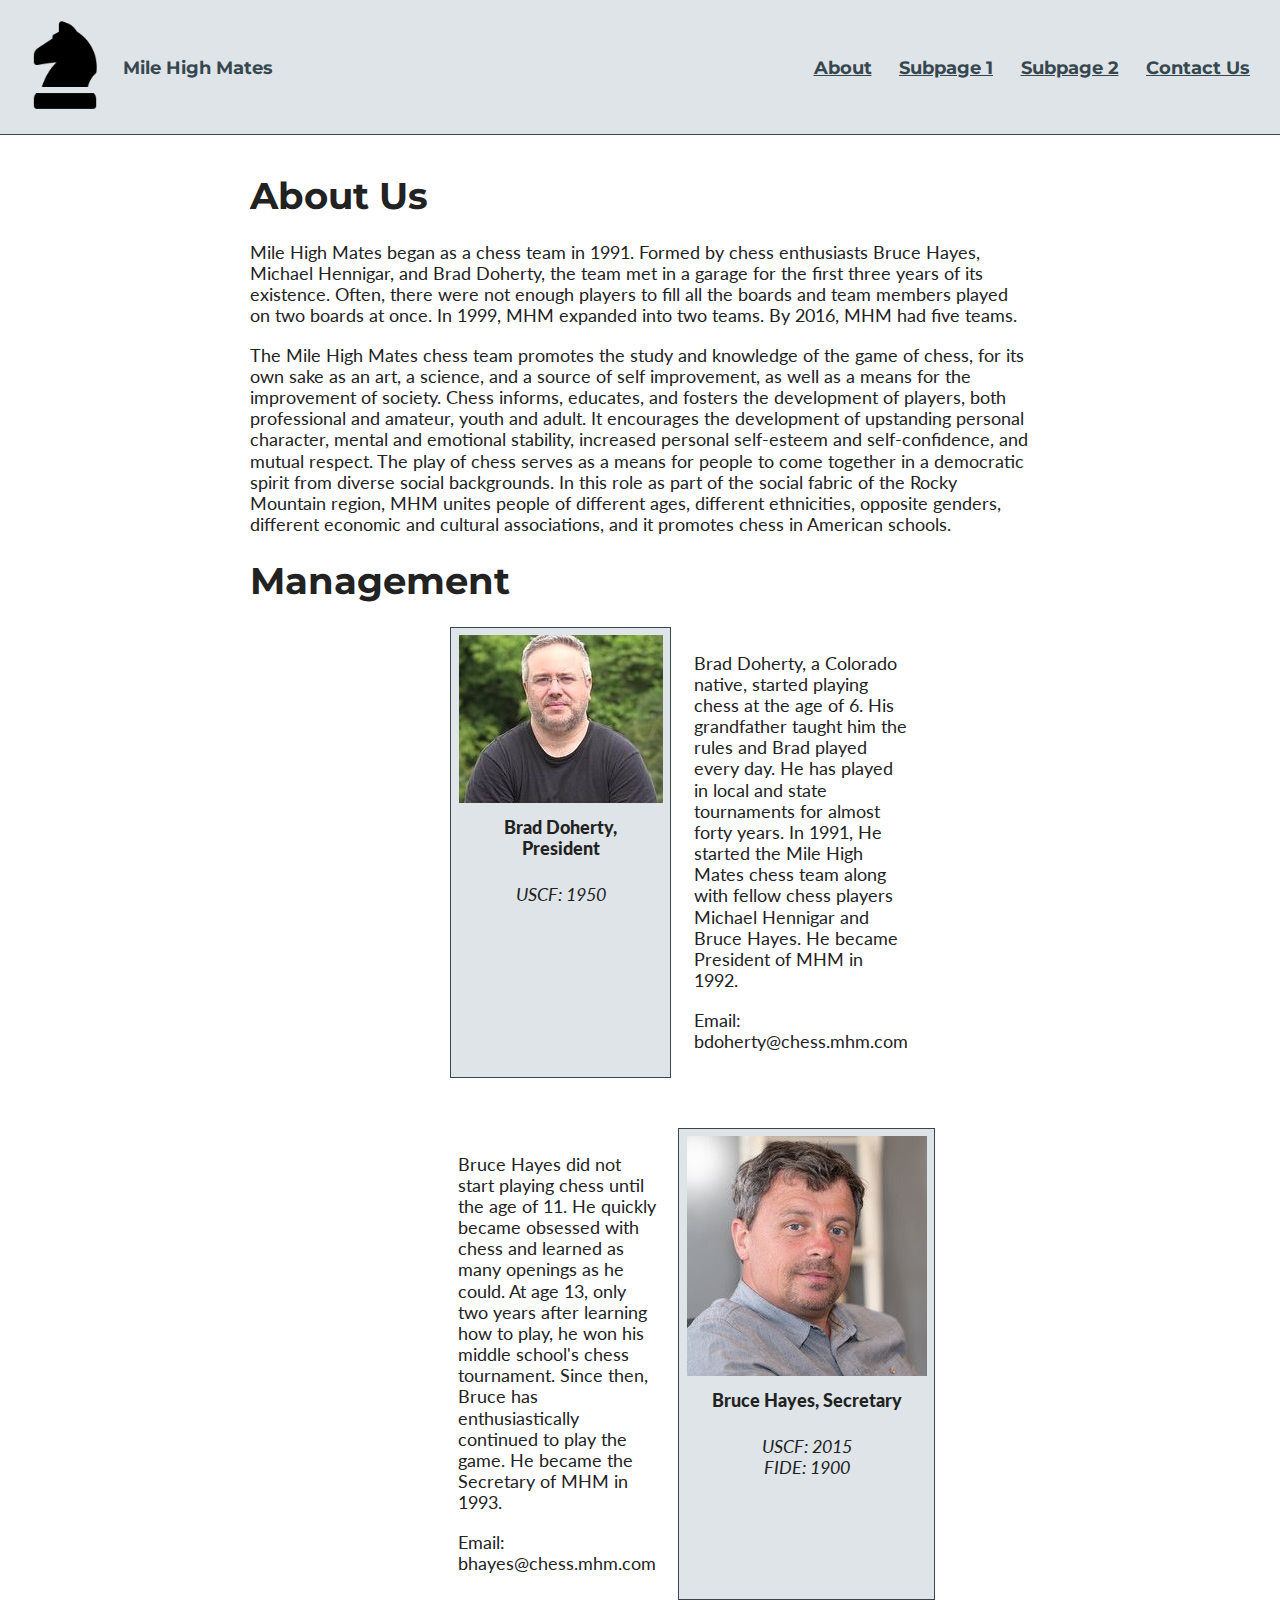
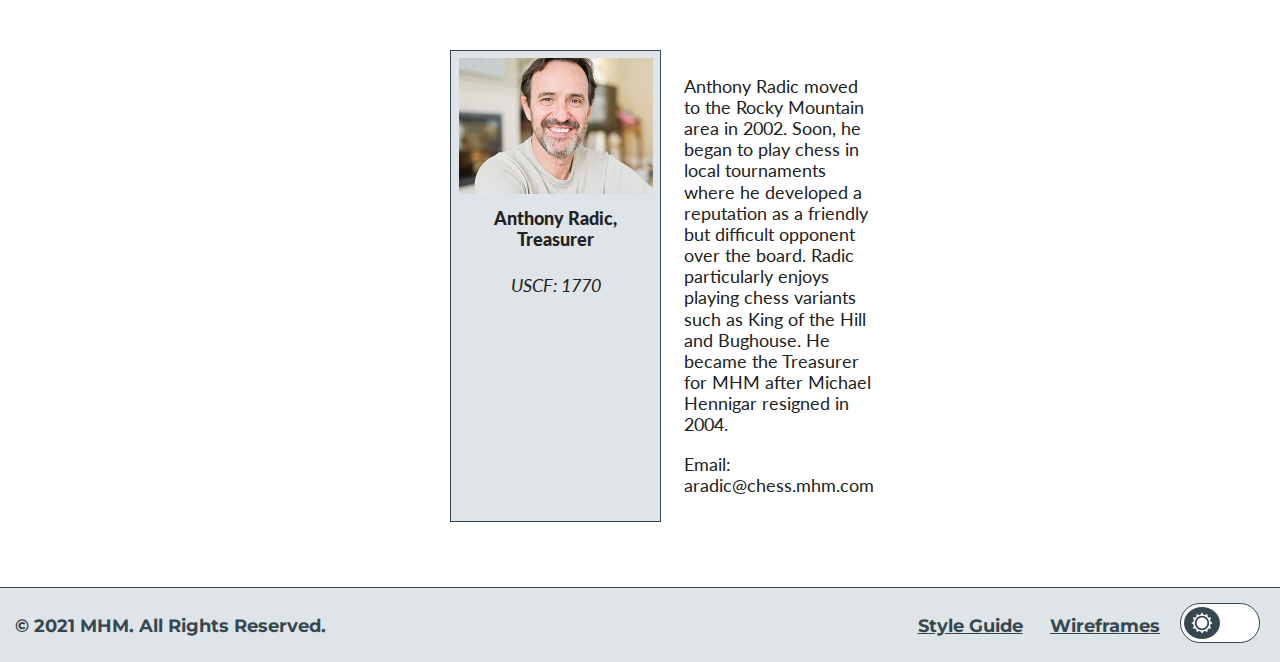
==== about.html @ fd8a2929 "working on about page - 3/19" ====
<!doctype html>
<html lang="en">
<head>
    <meta charset="utf-8">
    <meta name="viewport" content="width=device-width, initial-scale=1.0">
    <title>Home</title>
    <link rel="preconnect" href="https://fonts.gstatic.com">
    <link href="https://fonts.googleapis.com/css2?family=Lato&family=Montserrat&display=swap" rel="stylesheet">
    <link rel="stylesheet" href="css/normalize.css">
    <link rel="stylesheet" href="css/main.css">
    <style>
        h1 {
            font-family: var(--alt-font);
        }

        section {
            display: grid;
            grid-template-rows: auto;
            grid-template-columns: auto auto;
            padding-left: 200px;
            padding-right: 200px;
            padding-bottom: 50px;
        }

        .card {
            max-width: 250px;
            padding: 7.5px;
            grid-row: 1;
            grid-column: 1;
            border: 1px solid var(--border-color);
            background-color: var(--alt-background-color);
            text-align: center;
        }

        .card img {
            margin-bottom: -15px;
        }

        .container {
            margin: 7.5px 7.5px -15px 7.5px;
            vertical-align: middle;
        }

        .alt-card {
            max-width: 250px;
            padding: 7.5px;
            grid-row: 1;
            grid-column: 2;
            border: 1px solid var(--border-color);
            background-color: var(--alt-background-color);
            text-align: center;
        }

        .alt-card img {
            margin-bottom: -15px;
        }

        body.dark-mode .card {
            border: 1px solid var(--dark-border-color);
            background-color: var(--dark-alt-background-color);
        }

        body.dark-mode .alt-card {
            border: 1px solid var(--dark-border-color);
            background-color: var(--dark-alt-background-color);
        }

        .description {
            grid-row: 1;
            grid-column: 2;
            margin: 7.5px;
            padding-left: 15px;
        }

        .alt-description {
            grid-row: 1;
            grid-column: 1;
            margin: 7.5px;
            padding-right: 15px;
        }

        @media (max-width: 768px) {
            section {
                padding-left: 0px;
                padding-right: 0px;
            }
        }
    </style>
    <script src="js/dark-mode.js"></script>
    <script src="js/fake-send.js"></script>
</head>
<body>
    <header>
        <div id="logo-wrapper">
            <a href="index.html">
                <img src="assets/dark-knight.png" id="logo">
            </a>
        </div>
        <div id="company-name">
            Mile High Mates
        </div>
        <nav>
            <ul>
                <li>
                    <a href="about.html">
                        About
                    </a>
                </li>
                <li>
                    <a href="subpage-1.html">
                        Subpage 1
                    </a>
                </li>
                <li>
                    <a href="subpage-2.html">
                        Subpage 2
                    </a>
                </li>
                <li>
                    <a href="contact-us.html">
                        Contact Us
                    </a>
                </li>
            </ul>
        </nav>
    </header>
    <main>
        <h1>About Us</h1>
        <p>
            Mile High Mates began as a chess team in 1991. Formed by chess enthusiasts Bruce Hayes, Michael Hennigar, and Brad Doherty, the team met in a garage for the first three years of its existence. Often, there were not enough players to fill all the boards and team members played on two boards at once. In 1999, MHM expanded into two teams. By 2016, MHM had five teams.
        </p>
        <p>
            The Mile High Mates chess team promotes the study and knowledge of the game of chess, for its own sake as an art, a science, and a source of self improvement, as well as a means for the improvement of society. Chess informs, educates, and fosters the development of players, both professional and amateur, youth and adult. It encourages the development of upstanding personal character, mental and emotional stability, increased personal self-esteem and self-confidence, and mutual respect. The play of chess serves as a means for people to come together in a democratic spirit from diverse social backgrounds. In this role as part of the social fabric of the Rocky Mountain region, MHM unites people of different ages, different ethnicities, opposite genders, different economic and cultural associations, and it promotes chess in American schools.
        </p>
        <h1>Management</h1>
        <section>
            <div class="card">
                <img src="assets/about/doherty.jpg" alt="Brad Doherty">
                <div class="container">
                  <h4><b>Brad Doherty, President</b></h4>
                  <p><i>USCF: 1950</i></p>
                </div>
              </div>
            <div class="description">
                <p>Brad Doherty, a Colorado native, started playing chess at the age of 6. His grandfather taught him the rules and Brad played every day. He has played in local and state tournaments for almost forty years. In 1991, He started the Mile High Mates chess team along with fellow chess players Michael Hennigar and Bruce Hayes. He became President of MHM in 1992.</p>
                <p>Email: bdoherty@chess.mhm.com</p>
            </div>
        </section>
        <section>
            <div class="alt-description">
                <p>Bruce Hayes did not start playing chess until the age of 11. He quickly became obsessed with chess and learned as many openings as he could. At age 13, only two years after learning how to play, he won his middle school's chess tournament. Since then, Bruce has enthusiastically continued to play the game. He became the Secretary of MHM in 1993.</p>
                <p>Email: bhayes@chess.mhm.com</p>
            </div>
            <div class="alt-card">
                <img src="assets/about/hayes.jpg" alt="Bruce Hayes">
                <div class="container">
                  <h4><b>Bruce Hayes, Secretary</b></h4>
                  <p><i>USCF: 2015<br />FIDE: 1900</i></p>
                </div>
              </div>
        </section>
        <section>
            <div class="card">
                <img src="assets/about/radic.jpg" alt="Anthony Radic">
                <div class="container">
                  <h4><b>Anthony Radic, Treasurer</b></h4>
                  <p><i>USCF: 1770</i></p>
                </div>
              </div>
            <div class="description">
                <p>Anthony Radic moved to the Rocky Mountain area in 2002. Soon, he began to play chess in local tournaments where he developed a reputation as a friendly but difficult opponent over the board. Radic particularly enjoys playing chess variants such as King of the Hill and Bughouse. He became the Treasurer for MHM after Michael Hennigar resigned in 2004.</p>
                <p>Email: aradic@chess.mhm.com</p>
            </div>
        </section>
    </main>
    <footer>
        <div id="legal">
            &copy; 2021 MHM. All Rights Reserved.
        </div>
        <nav>
            <ul>
                <li>
                    <a href="style-guide.html">
                        Style Guide
                    </a>
                </li>
                <li>
                    <a href="wireframes.html">
                        Wireframes
                    </a>
                </li>
            </ul>
        </nav>
        <div id="dark-mode">
            <div class="icon" id="sun-icon">
                <svg xmlns="http://www.w3.org/2000/svg" width="24" height="24" viewBox="0 0 24 24"><path d="M22.088 13.126l1.912-1.126-1.912-1.126c-1.021-.602-1.372-1.91-.788-2.942l1.093-1.932-2.22-.02c-1.185-.01-2.143-.968-2.153-2.153l-.02-2.219-1.932 1.093c-1.031.583-2.34.233-2.941-.788l-1.127-1.913-1.127 1.913c-.602 1.021-1.91 1.372-2.941.788l-1.932-1.093-.02 2.219c-.01 1.185-.968 2.143-2.153 2.153l-2.22.02 1.093 1.932c.584 1.032.233 2.34-.788 2.942l-1.912 1.126 1.912 1.126c1.021.602 1.372 1.91.788 2.942l-1.093 1.932 2.22.02c1.185.01 2.143.968 2.153 2.153l.02 2.219 1.932-1.093c1.031-.583 2.34-.233 2.941.788l1.127 1.913 1.127-1.913c.602-1.021 1.91-1.372 2.941-.788l1.932 1.093.02-2.219c.011-1.185.969-2.143 2.153-2.153l2.22-.02-1.093-1.932c-.584-1.031-.234-2.34.788-2.942zm-10.117 6.874c-4.411 0-8-3.589-8-8s3.588-8 8-8 8 3.589 8 8-3.589 8-8 8zm6.029-8c0 3.313-2.687 6-6 6s-6-2.687-6-6 2.687-6 6-6 6 2.687 6 6z"/></svg>
            </div>
            <div id="tgl-wrapper">
                <input class="tgl" id="dark-mode-toggle" type="checkbox"/>
                <label class="tgl-btn" for="dark-mode-toggle"></label>
            </div>
            <div class="icon" id="moon-icon">
                <svg xmlns="http://www.w3.org/2000/svg" width="24" height="24" viewBox="0 0 24 24"><path d="M12 10.999c1.437.438 2.562 1.564 2.999 3.001.44-1.437 1.565-2.562 3.001-3-1.436-.439-2.561-1.563-3.001-3-.437 1.436-1.562 2.561-2.999 2.999zm8.001.001c.958.293 1.707 1.042 2 2.001.291-.959 1.042-1.709 1.999-2.001-.957-.292-1.707-1.042-2-2-.293.958-1.042 1.708-1.999 2zm-1-9c-.437 1.437-1.563 2.562-2.998 3.001 1.438.44 2.561 1.564 3.001 3.002.437-1.438 1.563-2.563 2.996-3.002-1.433-.437-2.559-1.564-2.999-3.001zm-7.001 22c-6.617 0-12-5.383-12-12s5.383-12 12-12c1.894 0 3.63.497 5.37 1.179-2.948.504-9.37 3.266-9.37 10.821 0 7.454 5.917 10.208 9.37 10.821-1.5.846-3.476 1.179-5.37 1.179z"/></svg>
            </div>
        </div>
    </footer>
</body>
</html>
---- css/main.css ----
:root {
    /* Settings */
    --spacing: 15px;
    --font-size: 1.15rem;
    /* Normal Colors */
    --background-color: #FFFFFF;
    --alt-background-color: #DEE4E7;
    --font-color: #222222;
    --alt-font-color: #37474F;
    --border-color: #37474F;
    /* Dark Mode Colors */
    --dark-background-color: #222222;
    --dark-alt-background-color: #37474F;
    --dark-font-color: #FFFFFF;
    --dark-alt-font-color: #DEE4E7;
    --dark-border-color: #DEE4E7;
    /* Fonts */
    --main-font: 'Lato', sans-serif;
    --alt-font: 'Montserrat', sans-serif;
}

html, body {
    margin: 0;
    padding: 0;
    width: 100%;
    height: 100%;
    text-rendering: optimizeLegibility;
}

body {
    display: flex;
    flex-direction: column;
    font-size: 62.5%;
}

header {
    display: grid;
    grid-template-rows: auto;
    grid-template-columns: auto auto 1fr;
    font-size: var(--font-size);
    padding: var(--spacing);
    border-bottom: 1px solid var(--border-color);
    color: var(--alt-font-color);
    background-color: var(--alt-background-color);
}

header, footer {
    font-family: var(--alt-font);
    font-weight: bold;
}

header #logo-wrapper {
    display: flex;
    align-items: center;
    grid-row: 1;
    grid-column: 1;
}

header a {
    color: var(--alt-font-color);
}

#logo {
    max-width: 100px;
    max-height: auto;
}

header #company-name {
    grid-row: 1;
    grid-column: 2;
    display: flex;
    align-items: center;
    margin-left: 7.5px;
}

header nav {
    grid-row: 1;
    grid-column: 3;
    display: flex;
    align-items: center;
    margin-left: auto;
}

header nav ul {
    margin: 0;
    padding: 0;
    list-style-type: none;
}

header nav ul li {
    display: inline-block;
    padding: 7.5px;
    margin-right: 7.5px;
}

main {
    flex: 1;
    font-size: var(--font-size);
    font-family: var(--main-font);
    padding-top: var(--spacing);
    padding-bottom: var(--spacing);
    padding-left: 250px;
    padding-right: 250px;
    color: var(--font-color);
    background-color: var(--background-color);
}

footer {
    display: grid;
    grid-template-rows: auto;
    grid-template-columns: auto 1fr auto;
    font-size: var(--font-size);
    border-top: 1px solid var(--border-color);
    padding: var(--spacing);
    color: var(--alt-font-color);
    background-color: var(--alt-background-color);
}

footer a {
    color: var(--alt-font-color);
}

footer #legal {
    grid-row: 1;
    grid-column: 1;
    display: flex;
    align-items: center;
}

footer nav {
    grid-row: 1;
    grid-column: 2;
    display: flex;
    align-items: center;
    margin-left: auto;
}

footer nav ul {
    margin: 0;
    padding: 0;
    list-style-type: none;
}

footer nav ul li {
    display: inline-block;
    padding: 7.5px;
    margin-right: 7.5px;
}

footer #dark-mode {
    grid-row: 1;
    grid-column: 3;
}

footer #dark-mode .icon {
    position: relative;
    display: inline-block;
    z-index: 100;
    pointer-events: none;
}

footer #dark-mode .icon svg path {
    fill: var(--background-color);
}

footer #dark-mode #sun-icon svg {
    transform: scale(0.9);
    position: absolute;
    top: -32px;
    left: 15px;
}

footer #dark-mode #moon-icon svg {
    transform: scale(0.85);
    position: absolute;
    top: -32px;
    right: 15px;
}

footer #dark-mode #tgl-wrapper {
    display: inline-block;
}

footer #dark-mode #tgl-wrapper .tgl {
    display: none;
}

footer #dark-mode #tgl-wrapper .tgl, .tgl:after, .tgl:before, .tgl *, .tgl *:after, .tgl *:before, .tgl + .tgl-btn {
    box-sizing: border-box;
}

footer #dark-mode #tgl-wrapper .tgl::-moz-selection, .tgl:after::-moz-selection, .tgl:before::-moz-selection, .tgl *::-moz-selection, .tgl *:after::-moz-selection, .tgl *:before::-moz-selection, .tgl + .tgl-btn::-moz-selection {
    background: none;
}

footer #dark-mode #tgl-wrapper .tgl::selection, .tgl:after::selection, .tgl:before::selection, .tgl *::selection, .tgl *:after::selection, .tgl *:before::selection, .tgl + .tgl-btn::selection {
    background: none;
}

footer #dark-mode #tgl-wrapper .tgl + .tgl-btn {
    outline: 0;
    display: block;
    width: 80px;
    height: 40px;
    position: relative;
    cursor: pointer;
    -webkit-user-select: none;
    -moz-user-select: none;
    -ms-user-select: none;
    user-select: none;
    background-color: var(--background-color);
    border: 1px solid var(--border-color);
    border-radius: 30px;
    padding: 3px;
    transition: all 0.4s ease;
}

footer #dark-mode #tgl-wrapper .tgl + .tgl-btn:after, .tgl + .tgl-btn:before {
    position: relative;
    display: block;
    content: "";
    width: 50%;
    height: 100%;
}

footer #dark-mode #tgl-wrapper .tgl + .tgl-btn:after {
    left: 0;
    border-radius: 50%;
    background-color: var(--border-color);
    transition: all 0.2s ease;
}

footer #dark-mode #tgl-wrapper .tgl + .tgl-btn:before {
    display: none;
    transition: all 0.2s ease;
}

footer #dark-mode #tgl-wrapper .tgl:checked + .tgl-btn:after {
    left: 50%;
    transition: all 0.2s ease;
}

/*===========================================*\
  APPLY DARK MODE COLORS WHEN DARK MODE IS ON 
\*===========================================*/

body.dark-mode header {
    border-bottom: 1px solid var(--dark-border-color);
    color: var(--dark-alt-font-color);
    background-color: var(--dark-alt-background-color);
}

body.dark-mode header a {
    color: var(--dark-alt-font-color);
}

body.dark-mode main {
    color: var(--dark-font-color);
    background-color: var(--dark-background-color);
}

body.dark-mode footer {
    border-top: 1px solid var(--dark-border-color);
    color: var(--dark-alt-font-color);
    background-color: var(--dark-alt-background-color);
}

body.dark-mode footer a {
    color: var(--dark-alt-font-color);
}

body.dark-mode footer #dark-mode .icon svg path {
    fill: var(--dark-background-color);
}

body.dark-mode footer #dark-mode #tgl-wrapper .tgl + .tgl-btn {
    background-color: var(--dark-background-color);
    border: 1px solid var(--dark-border-color);
}

body.dark-mode footer #dark-mode #tgl-wrapper .tgl + .tgl-btn:after {
    background-color: var(--dark-border-color);
}

/*=====================*\
  RESPONSIVE WEB DESIGN 
\*=====================*/

@media (max-width: 1000px) {
    main {
        padding-left: 100px;
        padding-right: 100px;
    }
}
@media (max-width: 768px) {
    main {
        padding-left: var(--spacing);
        padding-right: var(--spacing);
    }

    header nav ul li, footer nav ul li {
        list-style: none;
        display: block;
    }

    #legal {
        font-size: 0.75rem;
    }
}
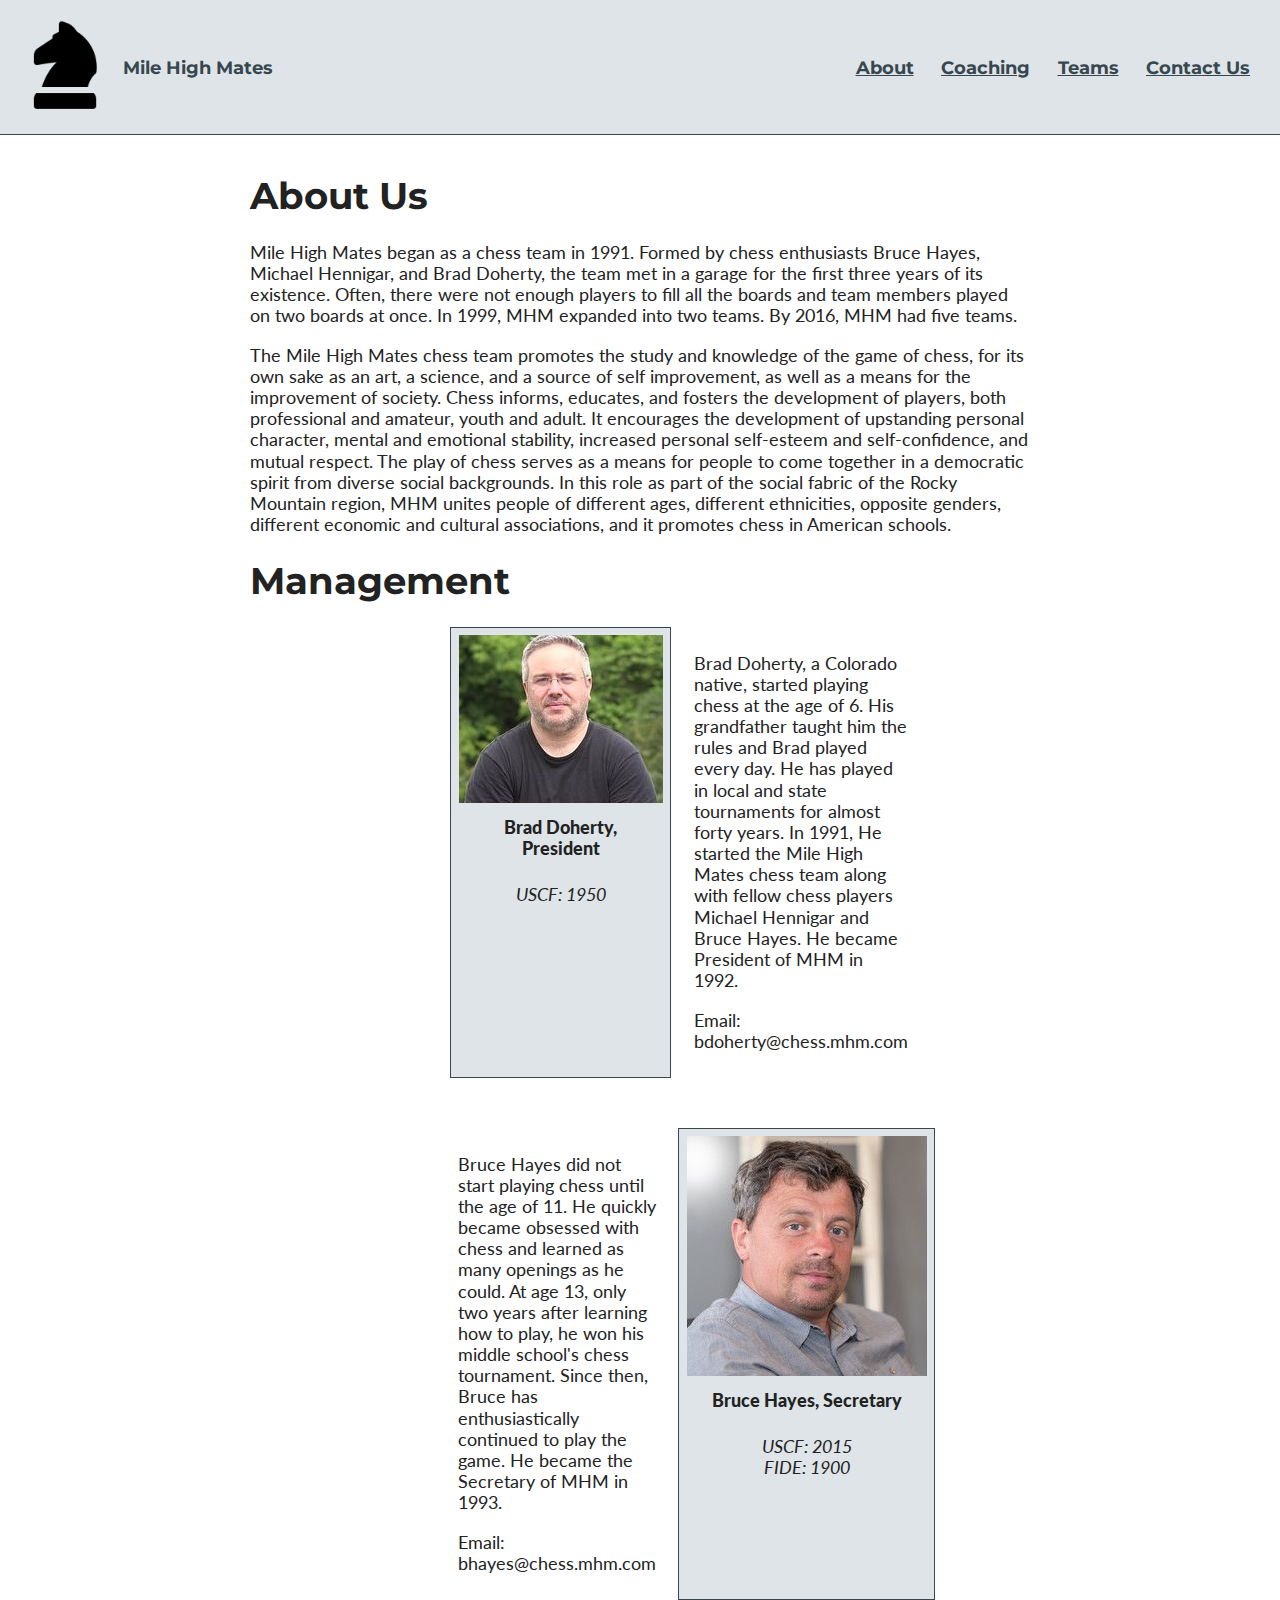
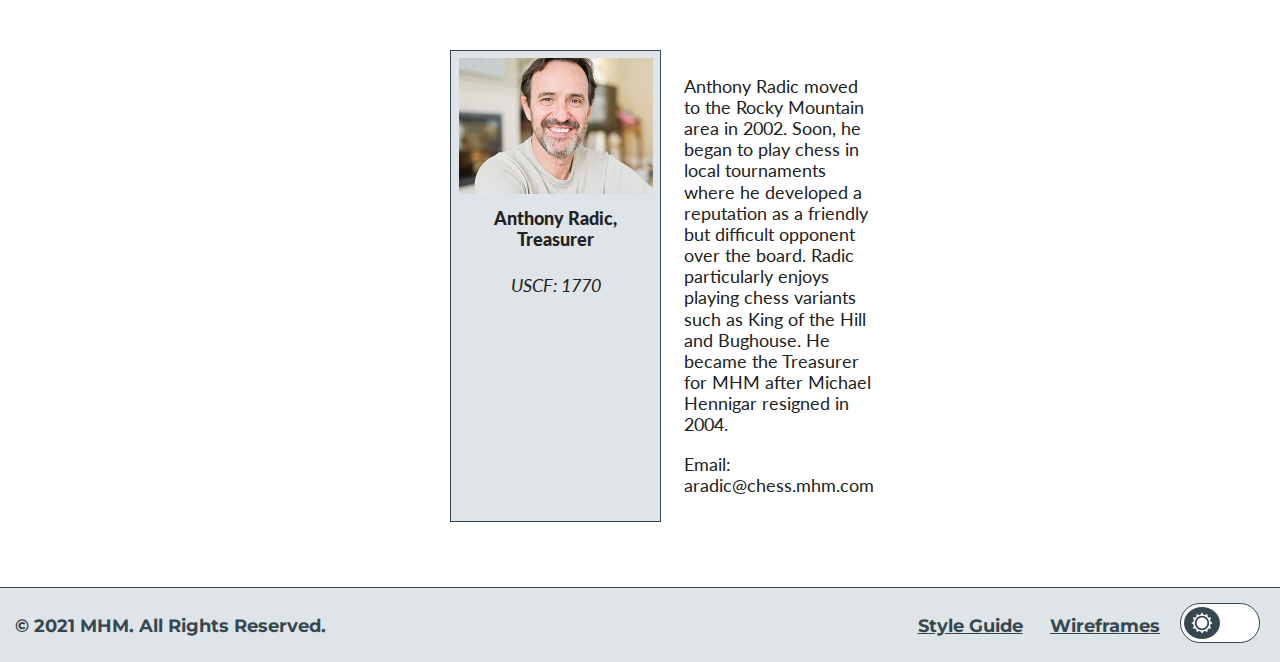
==== commit 28f34d7d: "fixing subpages & broken links - 3/22" ====
--- a/about.html
+++ b/about.html
@@ -107,13 +107,13 @@
                     </a>
                 </li>
                 <li>
-                    <a href="subpage-1.html">
-                        Subpage 1
-                    </a>
-                </li>
-                <li>
-                    <a href="subpage-2.html">
-                        Subpage 2
+                    <a href="coaching.html">
+                        Coaching
+                    </a>
+                </li>
+                <li>
+                    <a href="teams.html">
+                        Teams
                     </a>
                 </li>
                 <li>
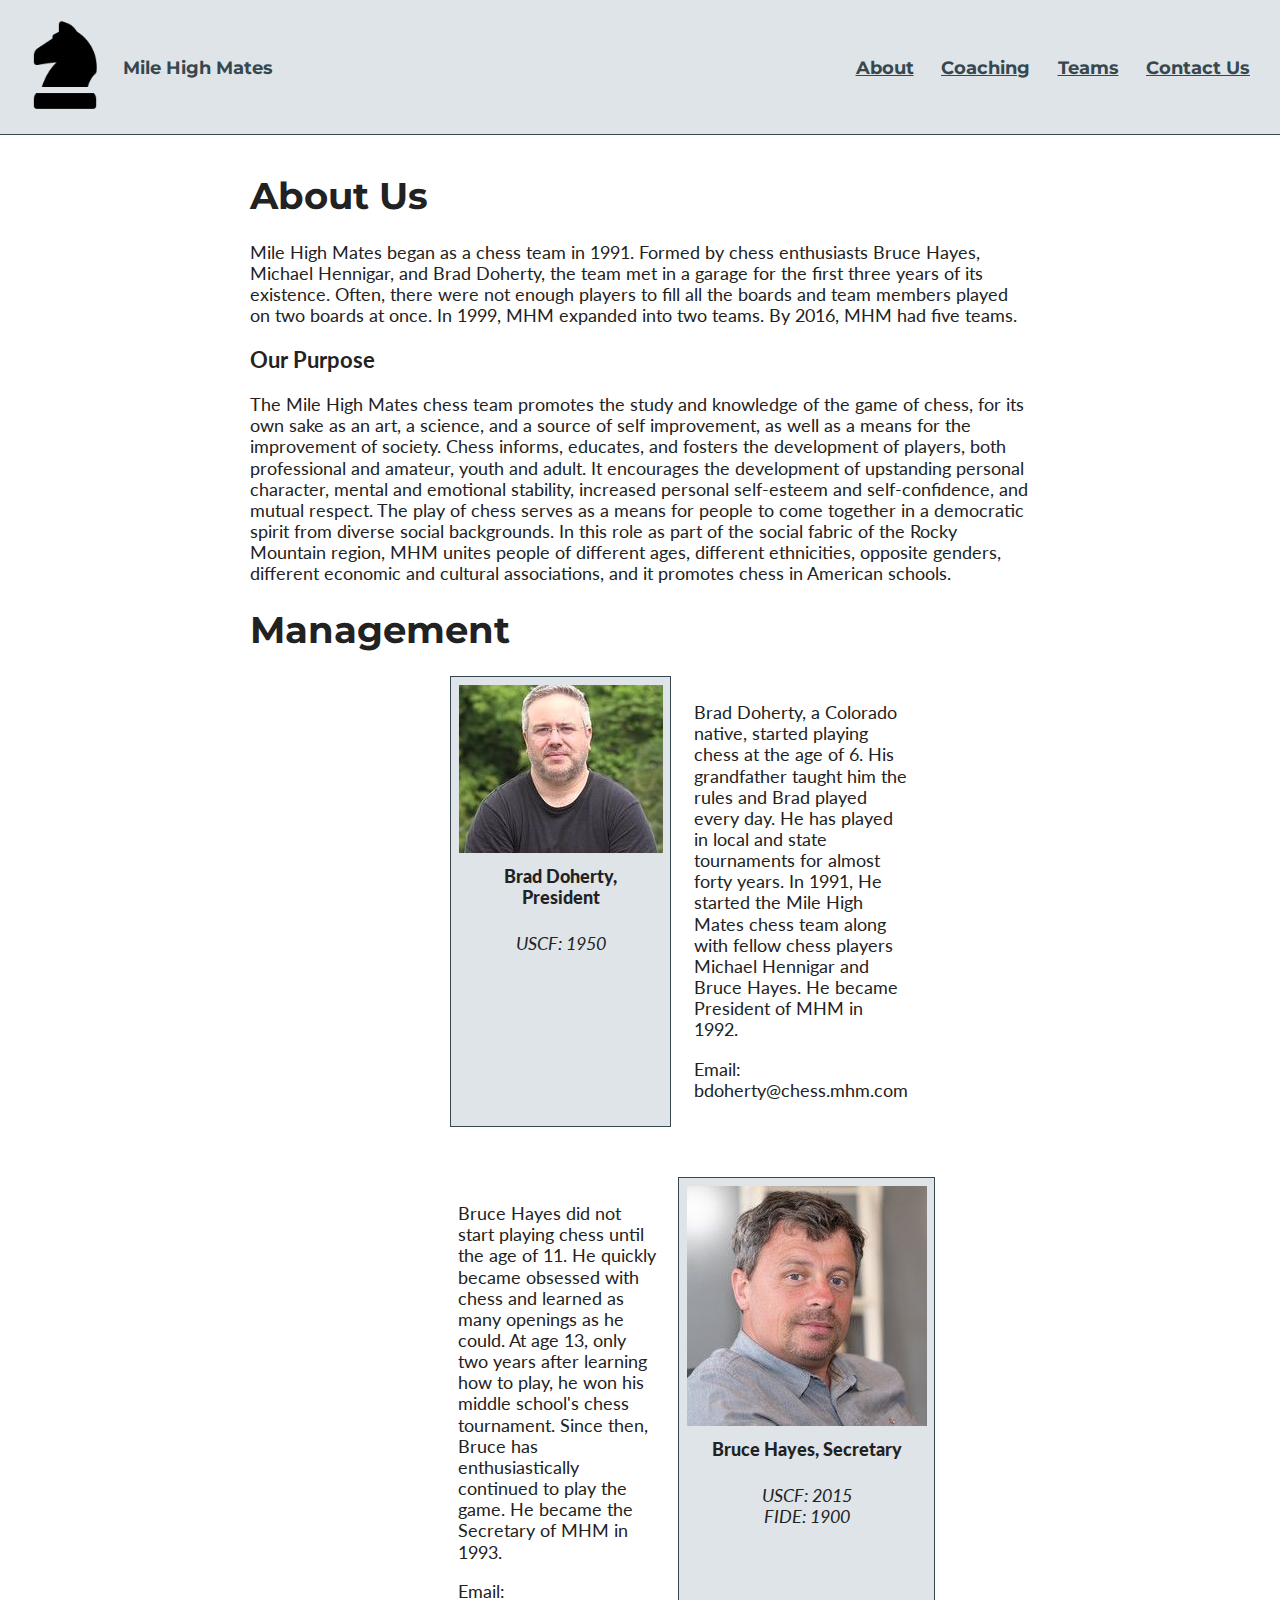
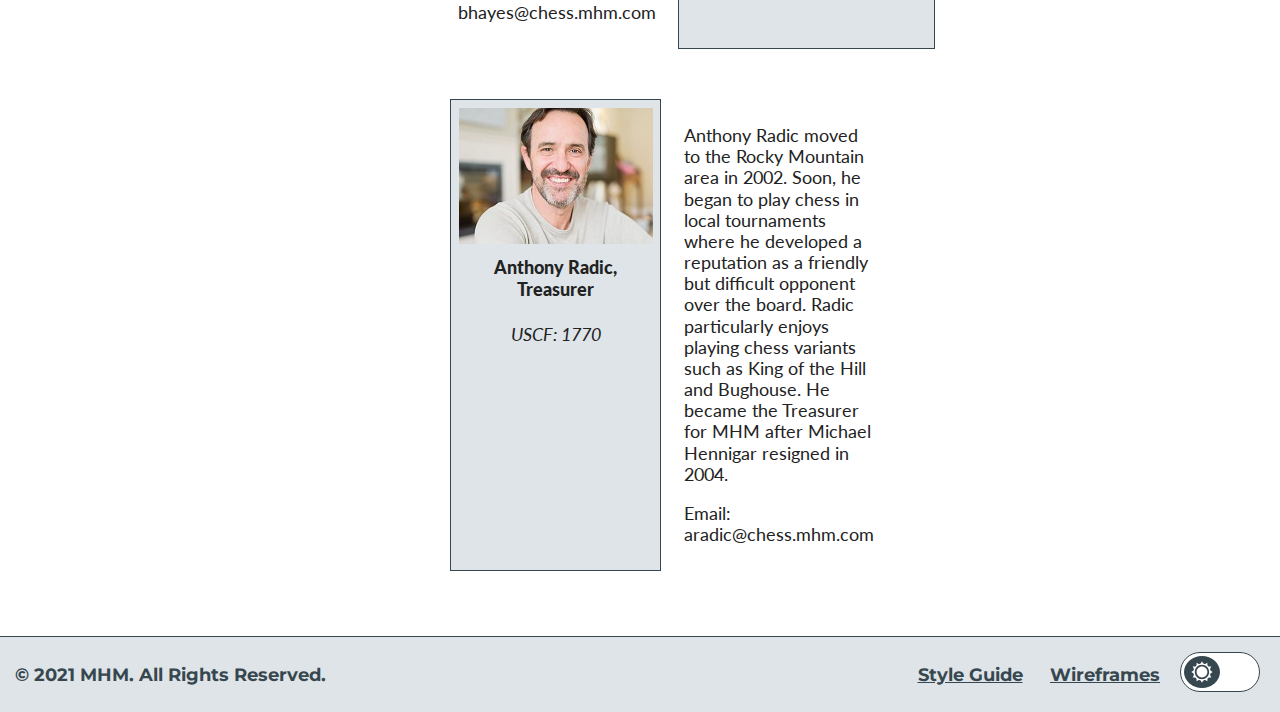
==== commit 4fc5ca5c: "working on index, about & wireframes pages - 3/24" ====
--- a/about.html
+++ b/about.html
@@ -129,6 +129,7 @@
         <p>
             Mile High Mates began as a chess team in 1991. Formed by chess enthusiasts Bruce Hayes, Michael Hennigar, and Brad Doherty, the team met in a garage for the first three years of its existence. Often, there were not enough players to fill all the boards and team members played on two boards at once. In 1999, MHM expanded into two teams. By 2016, MHM had five teams.
         </p>
+        <h3>Our Purpose</h3>
         <p>
             The Mile High Mates chess team promotes the study and knowledge of the game of chess, for its own sake as an art, a science, and a source of self improvement, as well as a means for the improvement of society. Chess informs, educates, and fosters the development of players, both professional and amateur, youth and adult. It encourages the development of upstanding personal character, mental and emotional stability, increased personal self-esteem and self-confidence, and mutual respect. The play of chess serves as a means for people to come together in a democratic spirit from diverse social backgrounds. In this role as part of the social fabric of the Rocky Mountain region, MHM unites people of different ages, different ethnicities, opposite genders, different economic and cultural associations, and it promotes chess in American schools.
         </p>
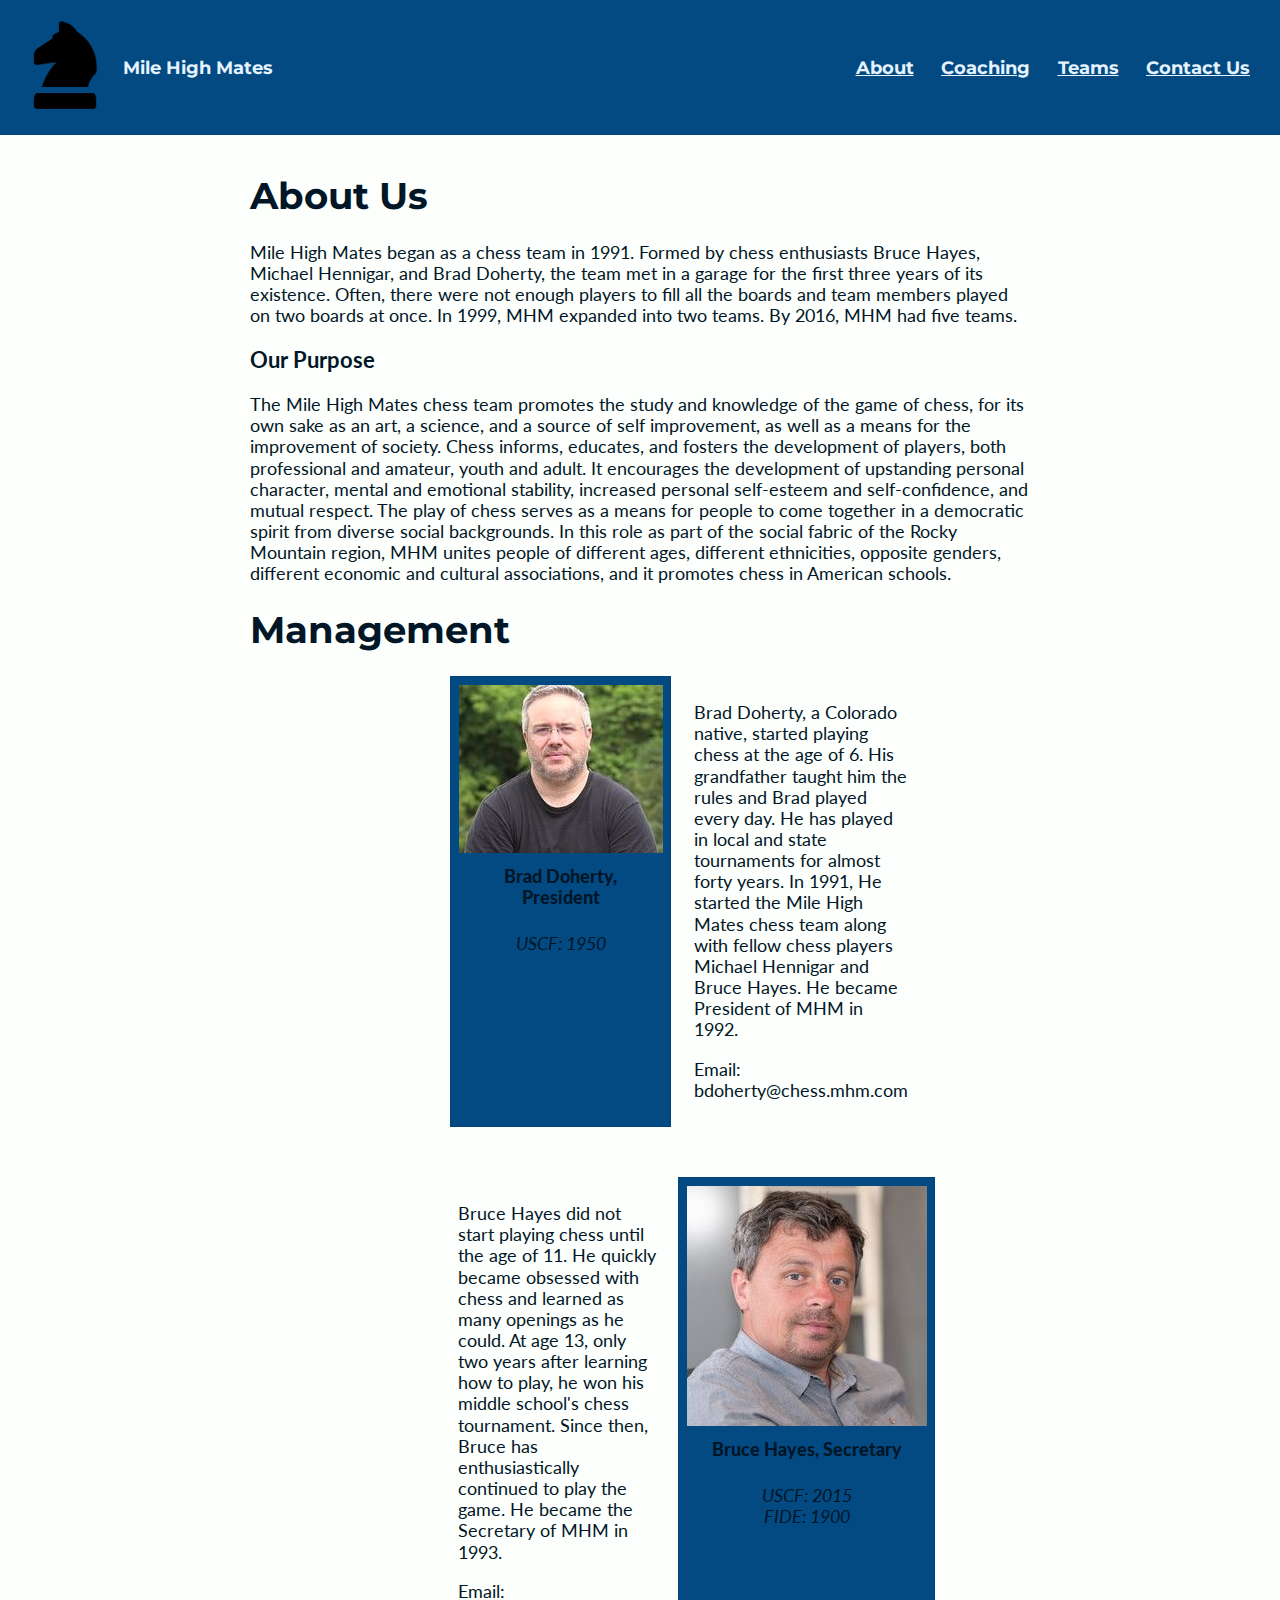
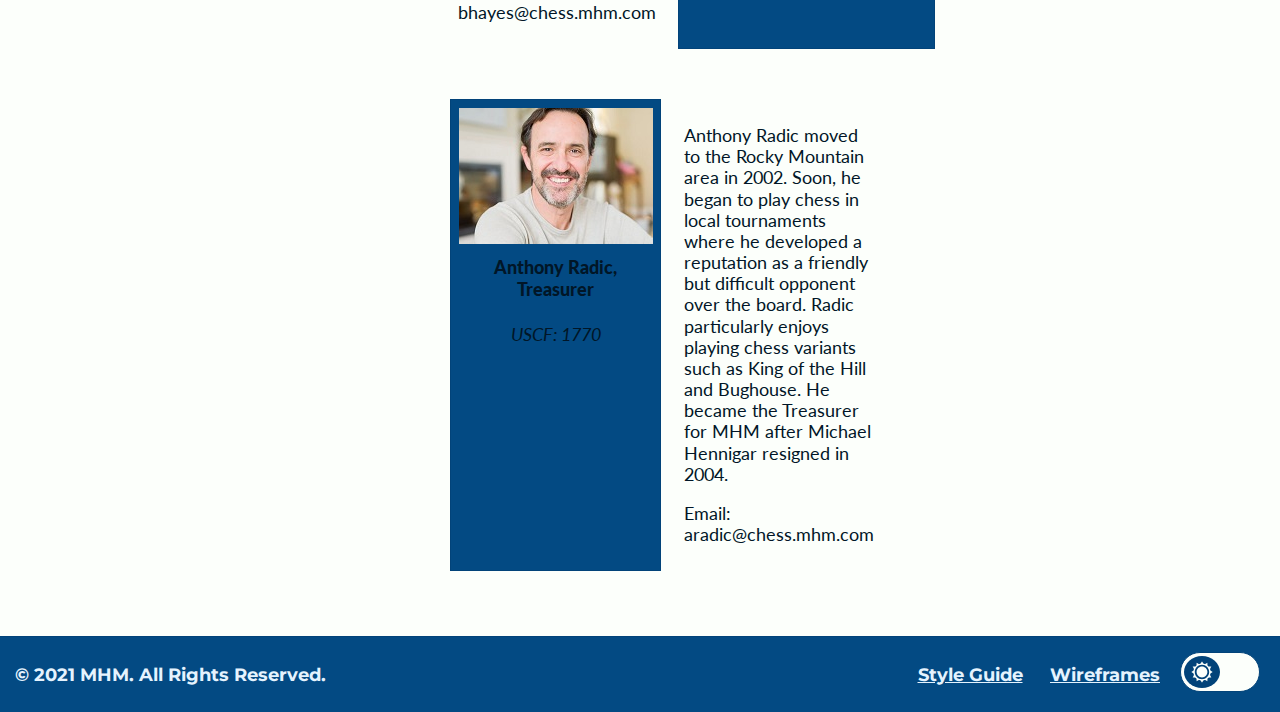
==== commit 75d44a06: "adding meta tags - 3/29" ====
--- a/about.html
+++ b/about.html
@@ -2,6 +2,9 @@
 <html lang="en">
 <head>
     <meta charset="utf-8">
+    <meta name="author" content="jrperlic">
+    <meta name="keywords" content="HTML, CSS, JavaScript">
+    <meta name="description" content="This is my final project site for WDD 130.">
     <meta name="viewport" content="width=device-width, initial-scale=1.0">
     <title>Home</title>
     <link rel="preconnect" href="https://fonts.gstatic.com">
@@ -93,7 +96,7 @@
     <header>
         <div id="logo-wrapper">
             <a href="index.html">
-                <img src="assets/dark-knight.png" id="logo">
+                <img src="assets/knight.png" id="logo">
             </a>
         </div>
         <div id="company-name">
--- a/css/main.css
+++ b/css/main.css
@@ -3,17 +3,17 @@
     --spacing: 15px;
     --font-size: 1.15rem;
     /* Normal Colors */
-    --background-color: #FFFFFF;
-    --alt-background-color: #DEE4E7;
-    --font-color: #222222;
-    --alt-font-color: #37474F;
-    --border-color: #37474F;
+    --background-color: #FCFFFB;
+    --alt-background-color: #034A83;
+    --font-color: #011627;
+    --alt-font-color: #E5F3FE;
+    --border-color: #024379;
     /* Dark Mode Colors */
-    --dark-background-color: #222222;
-    --dark-alt-background-color: #37474F;
-    --dark-font-color: #FFFFFF;
-    --dark-alt-font-color: #DEE4E7;
-    --dark-border-color: #DEE4E7;
+    --dark-background-color: #011A2E;
+    --dark-alt-background-color: #023966;
+    --dark-font-color: #E5F3FE;
+    --dark-alt-font-color: #FCFFFB;
+    --dark-border-color: #CAE7FE;
     /* Fonts */
     --main-font: 'Lato', sans-serif;
     --alt-font: 'Montserrat', sans-serif;
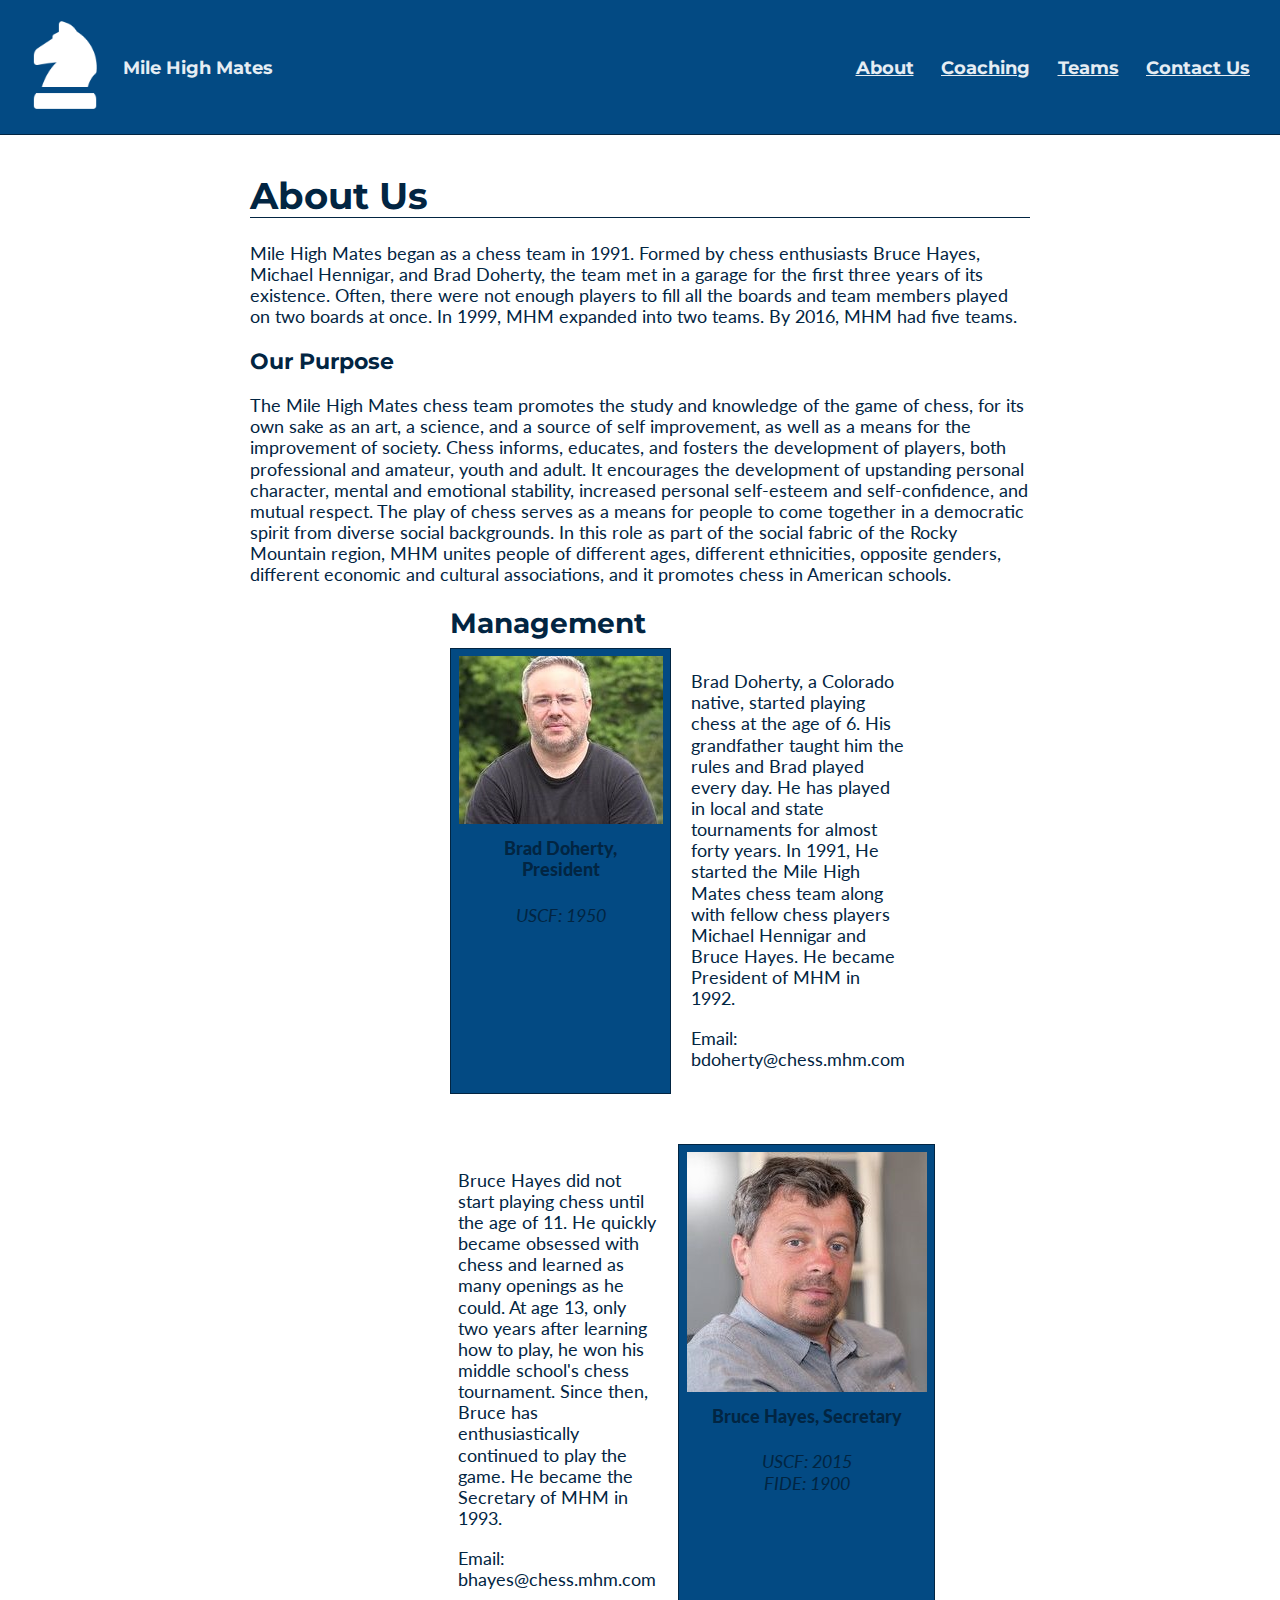
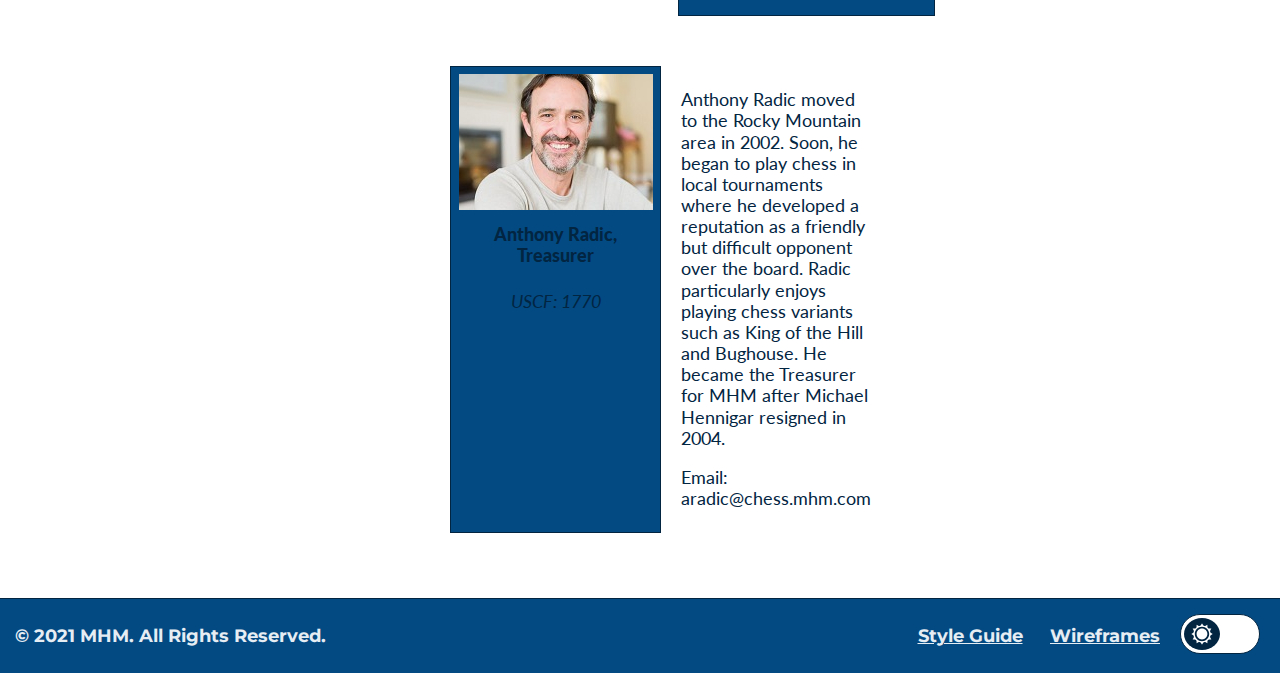
==== commit 71628b8b: "fixing CSS (part 1) - 3/30" ====
--- a/about.html
+++ b/about.html
@@ -11,84 +11,6 @@
     <link href="https://fonts.googleapis.com/css2?family=Lato&family=Montserrat&display=swap" rel="stylesheet">
     <link rel="stylesheet" href="css/normalize.css">
     <link rel="stylesheet" href="css/main.css">
-    <style>
-        h1 {
-            font-family: var(--alt-font);
-        }
-
-        section {
-            display: grid;
-            grid-template-rows: auto;
-            grid-template-columns: auto auto;
-            padding-left: 200px;
-            padding-right: 200px;
-            padding-bottom: 50px;
-        }
-
-        .card {
-            max-width: 250px;
-            padding: 7.5px;
-            grid-row: 1;
-            grid-column: 1;
-            border: 1px solid var(--border-color);
-            background-color: var(--alt-background-color);
-            text-align: center;
-        }
-
-        .card img {
-            margin-bottom: -15px;
-        }
-
-        .container {
-            margin: 7.5px 7.5px -15px 7.5px;
-            vertical-align: middle;
-        }
-
-        .alt-card {
-            max-width: 250px;
-            padding: 7.5px;
-            grid-row: 1;
-            grid-column: 2;
-            border: 1px solid var(--border-color);
-            background-color: var(--alt-background-color);
-            text-align: center;
-        }
-
-        .alt-card img {
-            margin-bottom: -15px;
-        }
-
-        body.dark-mode .card {
-            border: 1px solid var(--dark-border-color);
-            background-color: var(--dark-alt-background-color);
-        }
-
-        body.dark-mode .alt-card {
-            border: 1px solid var(--dark-border-color);
-            background-color: var(--dark-alt-background-color);
-        }
-
-        .description {
-            grid-row: 1;
-            grid-column: 2;
-            margin: 7.5px;
-            padding-left: 15px;
-        }
-
-        .alt-description {
-            grid-row: 1;
-            grid-column: 1;
-            margin: 7.5px;
-            padding-right: 15px;
-        }
-
-        @media (max-width: 768px) {
-            section {
-                padding-left: 0px;
-                padding-right: 0px;
-            }
-        }
-    </style>
     <script src="js/dark-mode.js"></script>
     <script src="js/fake-send.js"></script>
 </head>
@@ -128,7 +50,7 @@
         </nav>
     </header>
     <main>
-        <h1>About Us</h1>
+        <h1 class="bordered">About Us</h1>
         <p>
             Mile High Mates began as a chess team in 1991. Formed by chess enthusiasts Bruce Hayes, Michael Hennigar, and Brad Doherty, the team met in a garage for the first three years of its existence. Often, there were not enough players to fill all the boards and team members played on two boards at once. In 1999, MHM expanded into two teams. By 2016, MHM had five teams.
         </p>
@@ -136,8 +58,8 @@
         <p>
             The Mile High Mates chess team promotes the study and knowledge of the game of chess, for its own sake as an art, a science, and a source of self improvement, as well as a means for the improvement of society. Chess informs, educates, and fosters the development of players, both professional and amateur, youth and adult. It encourages the development of upstanding personal character, mental and emotional stability, increased personal self-esteem and self-confidence, and mutual respect. The play of chess serves as a means for people to come together in a democratic spirit from diverse social backgrounds. In this role as part of the social fabric of the Rocky Mountain region, MHM unites people of different ages, different ethnicities, opposite genders, different economic and cultural associations, and it promotes chess in American schools.
         </p>
-        <h1>Management</h1>
-        <section>
+        <h2 id="adjust">Management</h2>
+        <section class="about">
             <div class="card">
                 <img src="assets/about/doherty.jpg" alt="Brad Doherty">
                 <div class="container">
@@ -150,7 +72,7 @@
                 <p>Email: bdoherty@chess.mhm.com</p>
             </div>
         </section>
-        <section>
+        <section class="about">
             <div class="alt-description">
                 <p>Bruce Hayes did not start playing chess until the age of 11. He quickly became obsessed with chess and learned as many openings as he could. At age 13, only two years after learning how to play, he won his middle school's chess tournament. Since then, Bruce has enthusiastically continued to play the game. He became the Secretary of MHM in 1993.</p>
                 <p>Email: bhayes@chess.mhm.com</p>
@@ -163,7 +85,7 @@
                 </div>
               </div>
         </section>
-        <section>
+        <section class="about">
             <div class="card">
                 <img src="assets/about/radic.jpg" alt="Anthony Radic">
                 <div class="container">
--- a/css/main.css
+++ b/css/main.css
@@ -3,17 +3,17 @@
     --spacing: 15px;
     --font-size: 1.15rem;
     /* Normal Colors */
-    --background-color: #FCFFFB;
+    --background-color: #FFFFFF;
     --alt-background-color: #034A83;
-    --font-color: #011627;
-    --alt-font-color: #E5F3FE;
-    --border-color: #024379;
+    --font-color: #022542;
+    --alt-font-color: #E6EDF3;
+    --border-color: #022542;
     /* Dark Mode Colors */
-    --dark-background-color: #011A2E;
-    --dark-alt-background-color: #023966;
-    --dark-font-color: #E5F3FE;
-    --dark-alt-font-color: #FCFFFB;
-    --dark-border-color: #CAE7FE;
+    --dark-background-color: #022542;
+    --dark-alt-background-color: #011627;
+    --dark-font-color: #E6EDF3;
+    --dark-alt-font-color: #FFFFFF;
+    --dark-border-color: #E6EDF3;
     /* Fonts */
     --main-font: 'Lato', sans-serif;
     --alt-font: 'Montserrat', sans-serif;
@@ -103,6 +103,169 @@
     padding-right: 250px;
     color: var(--font-color);
     background-color: var(--background-color);
+}
+
+h1, h2, h3 {
+    font-family: var(--alt-font);
+}
+
+h1.bordered {
+    border-bottom: 1px solid var(--border-color);
+}
+
+.announcement {
+    border-bottom: 1px solid var(--border-color);
+}
+
+.announcement:last-child {
+    border-bottom: 0;
+}
+
+h2 {
+    margin-bottom: 7.5px;
+}
+
+.author {
+    margin-bottom: 0;
+    font-family: var(--alt-font);
+    font-size: 0.85rem;
+    font-weight: bold;
+}
+
+.date {
+    margin-top: 0;
+    margin-bottom: 0;
+    font-family: var(--alt-font);
+    font-size: 0.85rem;
+    font-style: italic;
+}
+
+.image-grid {
+    grid-template-columns: auto auto;
+    grid-template-rows: auto;
+    text-align: center;
+}
+
+figcaption {
+    font-size: 0.75rem;
+    text-align: center;
+    vertical-align: middle;
+}
+
+#figure1 {
+    grid-row: 1;
+    grid-column: 1;
+}
+
+#figure2 {
+    grid-row: 1;
+    grid-column: 2;
+}
+
+#tournament1 {
+    margin: 7.5px;
+    width: 400px;
+    height: 280px;
+    justify-items: center;
+}
+
+#tournament2 {
+    margin: 7.5px;
+    width: 400px;
+    height: 280px;
+    justify-items: center;
+}
+
+.board {
+    display: block;
+    margin-left: auto;
+    margin-right: auto;
+    max-width: 400px;
+    max-height: auto;
+}
+
+.analysis {
+    text-align: center;
+    font-size: 0.75rem;
+    font-style: italic;
+}
+
+.about {
+    display: grid;
+    grid-template-rows: auto;
+    grid-template-columns: auto auto;
+    padding-left: 200px;
+    padding-right: 200px;
+    padding-bottom: 50px;
+}
+
+#adjust {
+    padding-left: 200px;
+    padding-right: 200px;
+}
+
+.card {
+    max-width: 250px;
+    padding: 7.5px;
+    grid-row: 1;
+    grid-column: 1;
+    border: 1px solid var(--border-color);
+    background-color: var(--alt-background-color);
+    text-align: center;
+}
+
+.card img {
+    margin-bottom: -15px;
+}
+
+.container {
+    margin: 7.5px 7.5px -15px 7.5px;
+    vertical-align: middle;
+}
+
+.alt-card {
+    max-width: 250px;
+    padding: 7.5px;
+    grid-row: 1;
+    grid-column: 2;
+    border: 1px solid var(--border-color);
+    background-color: var(--alt-background-color);
+    text-align: center;
+}
+
+.alt-card img {
+    margin-bottom: -15px;
+}
+
+.description {
+    grid-row: 1;
+    grid-column: 2;
+    margin: 7.5px;
+    padding-left: 15px;
+}
+
+.alt-description {
+    grid-row: 1;
+    grid-column: 1;
+    margin: 7.5px;
+    padding-right: 15px;
+}
+
+.coach {
+    display: grid;
+    grid-template-rows: auto;
+    grid-template-columns: auto auto;
+    padding-left: 200px;
+    padding-right: 200px;
+    padding-top: 50px;
+    padding-bottom: 50px;
+    border: 1px solid var(--border-color);
+    background-color: var(--alt-background-color);
+    margin-bottom: 15px;
+}
+
+.description {
+    margin: 5px;
 }
 
 footer {
@@ -282,6 +445,33 @@
     background-color: var(--dark-border-color);
 }
 
+body.dark-mode h1.bordered {
+    border-bottom: 1px solid var(--dark-border-color);
+}
+
+body.dark-mode .announcement {
+    border-bottom: 1px solid var(--dark-border-color);
+}
+
+body.dark-mode .announcement:last-child {
+    border-bottom: 0;
+}
+
+body.dark-mode .card {
+    border: 1px solid var(--dark-border-color);
+    background-color: var(--dark-alt-background-color);
+}
+
+body.dark-mode .alt-card {
+    border: 1px solid var(--dark-border-color);
+    background-color: var(--dark-alt-background-color);
+}
+
+body.dark-mode .coach {
+    border: 1px solid var(--dark-border-color);
+    background-color: var(--dark-alt-background-color);
+}
+
 /*=====================*\
   RESPONSIVE WEB DESIGN 
 \*=====================*/
@@ -292,6 +482,7 @@
         padding-right: 100px;
     }
 }
+
 @media (max-width: 768px) {
     main {
         padding-left: var(--spacing);
@@ -306,4 +497,44 @@
     #legal {
         font-size: 0.75rem;
     }
+
+    .image-grid {
+        grid-template-columns: auto;
+        grid-template-rows: auto auto;
+    }
+
+    #figure1 {
+        grid-row: 1;
+        grid-column: 1;
+    }
+
+    #figure2 {
+        grid-row: 2;
+        grid-column: 1;
+    }
+
+    #tournament1 {
+        width: 200px;
+        height: 140px;
+    }
+
+    #tournament2 {
+        width: 200px;
+        height: 140px;
+    }
+
+    .board {
+        max-width: 300px;
+        max-height: 300px;
+    }
+
+    .about {
+        padding-left: 0px;
+        padding-right: 0px;
+    }
+
+    .coach {
+        padding-left: 0px;
+        padding-right: 0px;
+    }
 }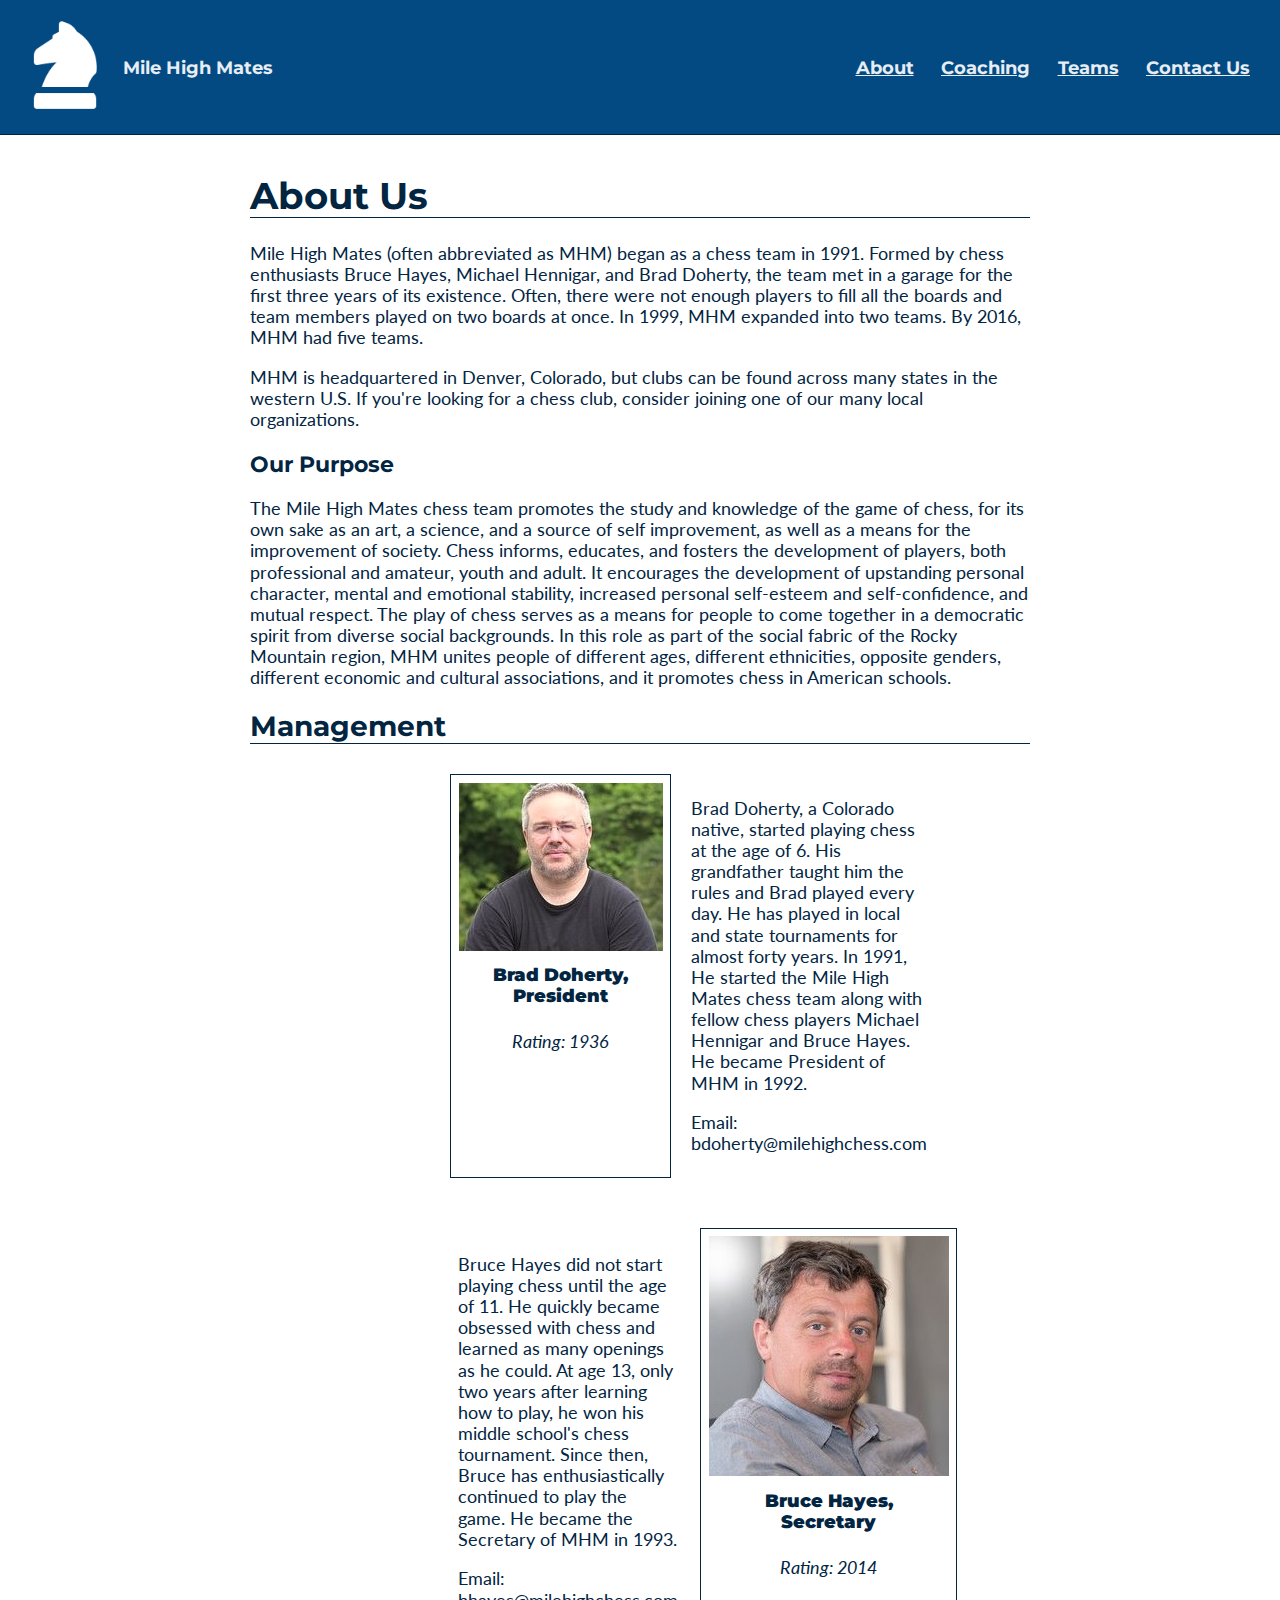
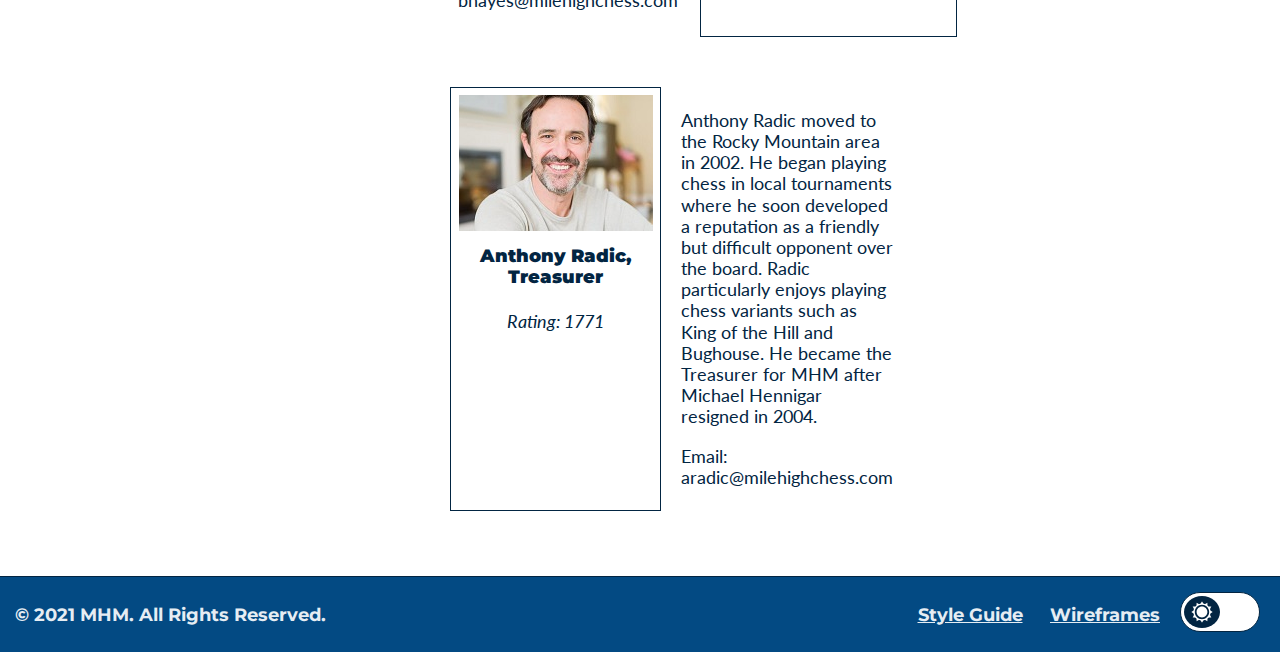
==== commit b4bcbb30: "working on meeting final rubric requirements - 4/1" ====
--- a/about.html
+++ b/about.html
@@ -52,36 +52,39 @@
     <main>
         <h1 class="bordered">About Us</h1>
         <p>
-            Mile High Mates began as a chess team in 1991. Formed by chess enthusiasts Bruce Hayes, Michael Hennigar, and Brad Doherty, the team met in a garage for the first three years of its existence. Often, there were not enough players to fill all the boards and team members played on two boards at once. In 1999, MHM expanded into two teams. By 2016, MHM had five teams.
+            Mile High Mates (often abbreviated as MHM) began as a chess team in 1991. Formed by chess enthusiasts Bruce Hayes, Michael Hennigar, and Brad Doherty, the team met in a garage for the first three years of its existence. Often, there were not enough players to fill all the boards and team members played on two boards at once. In 1999, MHM expanded into two teams. By 2016, MHM had five teams.
+        </p>
+        <p>
+            MHM is headquartered in Denver, Colorado, but clubs can be found across many states in the western U.S. If you're looking for a chess club, consider joining one of our many local organizations.
         </p>
         <h3>Our Purpose</h3>
         <p>
             The Mile High Mates chess team promotes the study and knowledge of the game of chess, for its own sake as an art, a science, and a source of self improvement, as well as a means for the improvement of society. Chess informs, educates, and fosters the development of players, both professional and amateur, youth and adult. It encourages the development of upstanding personal character, mental and emotional stability, increased personal self-esteem and self-confidence, and mutual respect. The play of chess serves as a means for people to come together in a democratic spirit from diverse social backgrounds. In this role as part of the social fabric of the Rocky Mountain region, MHM unites people of different ages, different ethnicities, opposite genders, different economic and cultural associations, and it promotes chess in American schools.
         </p>
-        <h2 id="adjust">Management</h2>
+        <h2 class="bordered spacing">Management</h2>
         <section class="about">
             <div class="card">
                 <img src="assets/about/doherty.jpg" alt="Brad Doherty">
                 <div class="container">
                   <h4><b>Brad Doherty, President</b></h4>
-                  <p><i>USCF: 1950</i></p>
+                  <p><i>Rating: 1936</i></p>
                 </div>
               </div>
             <div class="description">
                 <p>Brad Doherty, a Colorado native, started playing chess at the age of 6. His grandfather taught him the rules and Brad played every day. He has played in local and state tournaments for almost forty years. In 1991, He started the Mile High Mates chess team along with fellow chess players Michael Hennigar and Bruce Hayes. He became President of MHM in 1992.</p>
-                <p>Email: bdoherty@chess.mhm.com</p>
+                <p>Email: bdoherty@milehighchess.com</p>
             </div>
         </section>
         <section class="about">
             <div class="alt-description">
                 <p>Bruce Hayes did not start playing chess until the age of 11. He quickly became obsessed with chess and learned as many openings as he could. At age 13, only two years after learning how to play, he won his middle school's chess tournament. Since then, Bruce has enthusiastically continued to play the game. He became the Secretary of MHM in 1993.</p>
-                <p>Email: bhayes@chess.mhm.com</p>
+                <p>Email: bhayes@milehighchess.com</p>
             </div>
             <div class="alt-card">
                 <img src="assets/about/hayes.jpg" alt="Bruce Hayes">
                 <div class="container">
                   <h4><b>Bruce Hayes, Secretary</b></h4>
-                  <p><i>USCF: 2015<br />FIDE: 1900</i></p>
+                  <p><i>Rating: 2014</i></p>
                 </div>
               </div>
         </section>
@@ -90,12 +93,12 @@
                 <img src="assets/about/radic.jpg" alt="Anthony Radic">
                 <div class="container">
                   <h4><b>Anthony Radic, Treasurer</b></h4>
-                  <p><i>USCF: 1770</i></p>
+                  <p><i>Rating: 1771</i></p>
                 </div>
               </div>
             <div class="description">
-                <p>Anthony Radic moved to the Rocky Mountain area in 2002. Soon, he began to play chess in local tournaments where he developed a reputation as a friendly but difficult opponent over the board. Radic particularly enjoys playing chess variants such as King of the Hill and Bughouse. He became the Treasurer for MHM after Michael Hennigar resigned in 2004.</p>
-                <p>Email: aradic@chess.mhm.com</p>
+                <p>Anthony Radic moved to the Rocky Mountain area in 2002. He began playing chess in local tournaments where he soon developed a reputation as a friendly but difficult opponent over the board. Radic particularly enjoys playing chess variants such as King of the Hill and Bughouse. He became the Treasurer for MHM after Michael Hennigar resigned in 2004.</p>
+                <p>Email: aradic@milehighchess.com</p>
             </div>
         </section>
     </main>
--- a/css/main.css
+++ b/css/main.css
@@ -105,11 +105,11 @@
     background-color: var(--background-color);
 }
 
-h1, h2, h3 {
+h1, h2, h3, h4 {
     font-family: var(--alt-font);
 }
 
-h1.bordered {
+.bordered {
     border-bottom: 1px solid var(--border-color);
 }
 
@@ -130,6 +130,8 @@
     font-family: var(--alt-font);
     font-size: 0.85rem;
     font-weight: bold;
+    margin-left: 15px;
+    margin-bottom: 2.5px;
 }
 
 .date {
@@ -138,6 +140,7 @@
     font-family: var(--alt-font);
     font-size: 0.85rem;
     font-style: italic;
+    margin-left: 15px;
 }
 
 .image-grid {
@@ -199,18 +202,13 @@
     padding-bottom: 50px;
 }
 
-#adjust {
-    padding-left: 200px;
-    padding-right: 200px;
-}
-
 .card {
     max-width: 250px;
     padding: 7.5px;
     grid-row: 1;
     grid-column: 1;
     border: 1px solid var(--border-color);
-    background-color: var(--alt-background-color);
+    background-color: var(--background-color);
     text-align: center;
 }
 
@@ -229,7 +227,7 @@
     grid-row: 1;
     grid-column: 2;
     border: 1px solid var(--border-color);
-    background-color: var(--alt-background-color);
+    background-color: var(--background-color);
     text-align: center;
 }
 
@@ -260,12 +258,120 @@
     padding-top: 50px;
     padding-bottom: 50px;
     border: 1px solid var(--border-color);
-    background-color: var(--alt-background-color);
+    background-color: var(--background-color);
     margin-bottom: 15px;
 }
 
 .description {
     margin: 5px;
+}
+
+form {
+    display: grid;
+    grid-template-rows: auto auto auto auto;
+    grid-template-columns: auto;
+    margin-left: 50px;
+    margin-right: 50px;
+    padding: 15px;
+    border: 1px solid var(--border-color);
+    background-color: var(--alt-background-color);
+    font-family: var(--alt-font);
+    color: var(--alt-font-color);
+}
+
+input {
+    width: 100%;
+    margin-top: 2.5px;
+}
+
+#name {
+    grid-row: 1;
+    grid-column: 1;
+    padding-bottom: 7.5px;
+}
+
+#subject {
+    grid-row: 2;
+    grid-column: 1;
+    padding-bottom: 7.5px;
+}
+
+#message {
+    grid-row: 3;
+    grid-column: 1;
+    padding-bottom: 7.5px;
+}
+
+#contact-form-submit {
+    grid-row: 4;
+    grid-column: 1;
+    justify-self: right;
+    width: 200px;
+}
+
+form textarea {
+    resize: none;
+    width: 100%;
+    margin-top: 2.5px;
+}
+
+#div-text {
+    border-bottom: 1px solid var(--border-color);
+    margin-bottom: 45px;
+}
+
+.spacing {
+    margin-bottom: 30px;
+}
+
+table {
+    width: 100%;
+    line-height: 50px;
+    font-size: 1rem;
+    background-color: var(--background-color);
+}
+
+table, th, td {
+    border: 1px solid var(--border-color);
+    font-size: 1.05rem;
+}
+
+th[rowspan] {
+    vertical-align: top;
+    text-align: left;
+    padding-left: 15px;
+    padding-right: 15px;
+    padding-top: 5px;
+    padding-bottom: 15px;
+}
+
+.wf {
+    border: 1px solid var(--border-color);
+    margin-bottom: 15px;
+    background-color: var(--background-color);
+}
+
+.wf-name {
+    margin: 7.5px;
+    text-align: center;
+}
+
+.wf img {
+    display: block;
+    margin-top: 15px;
+    margin-bottom: 15px;
+    margin-left: auto;
+    margin-right: auto;
+    max-width: 601px;
+    width: 100%;
+    height: auto;
+    border: 1px solid var(--border-color);
+}
+
+.wf p {
+    margin-left: 15px;
+    margin-right: 15px;
+    text-align: center;
 }
 
 footer {
@@ -445,7 +551,7 @@
     background-color: var(--dark-border-color);
 }
 
-body.dark-mode h1.bordered {
+body.dark-mode .bordered {
     border-bottom: 1px solid var(--dark-border-color);
 }
 
@@ -470,6 +576,31 @@
 body.dark-mode .coach {
     border: 1px solid var(--dark-border-color);
     background-color: var(--dark-alt-background-color);
+}
+
+body.dark-mode form {
+    border: 1px solid var(--dark-border-color);
+    background-color: var(--dark-alt-background-color);
+}
+
+body.dark-mode #div-text {
+    border-bottom: 1px solid var(--dark-border-color);
+}
+
+body.dark-mode table {
+    background-color: var(--dark-alt-background-color);
+}
+
+body.dark-mode table, body.dark-mode th, body.darkmode td {
+    border: 1px solid var(--dark-border-color);
+}
+
+body.dark-mode .wf {
+    background-color: var(--dark-alt-background-color);
+}
+
+body.dark-mode .wf, body.dark-mode .wf img {
+    border: 1px solid var(--dark-border-color);
 }
 
 /*=====================*\
@@ -498,21 +629,6 @@
         font-size: 0.75rem;
     }
 
-    .image-grid {
-        grid-template-columns: auto;
-        grid-template-rows: auto auto;
-    }
-
-    #figure1 {
-        grid-row: 1;
-        grid-column: 1;
-    }
-
-    #figure2 {
-        grid-row: 2;
-        grid-column: 1;
-    }
-
     #tournament1 {
         width: 200px;
         height: 140px;
